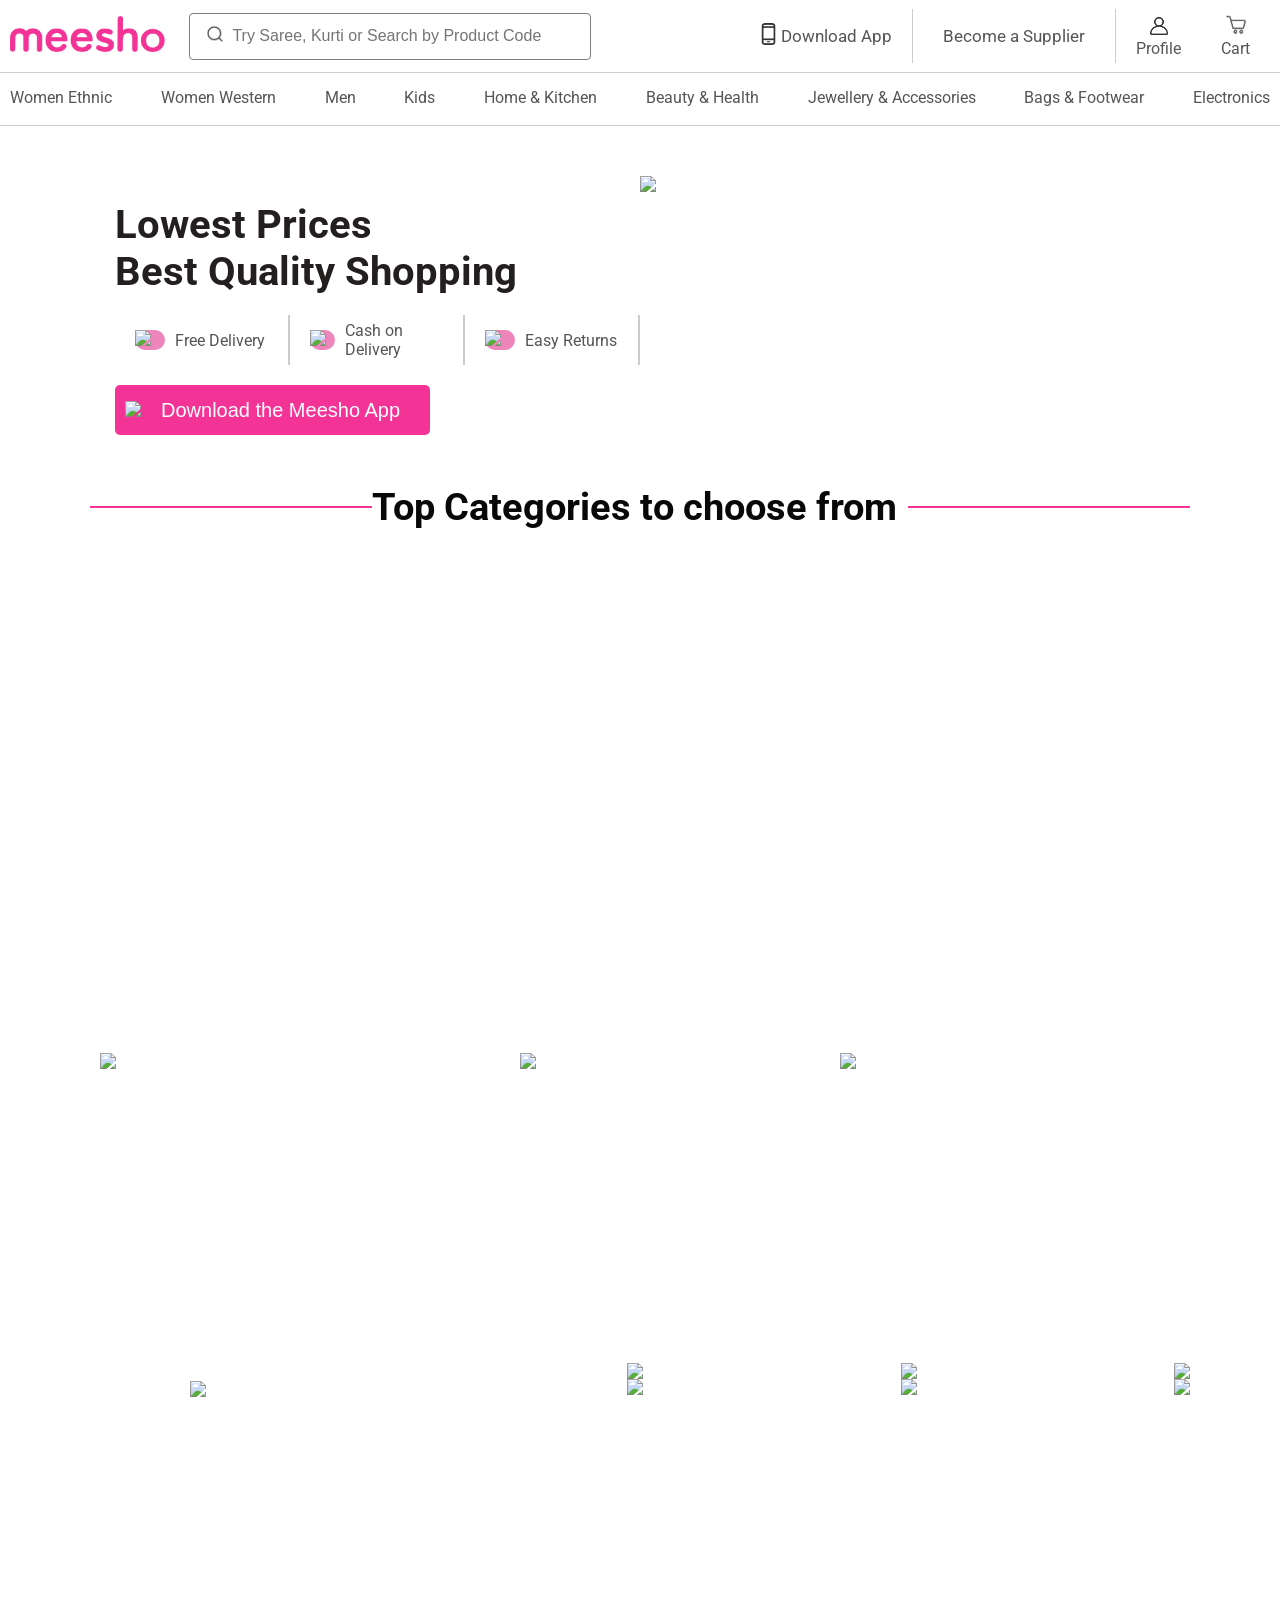
==== index.html @ bf09bd73 "code" ====
<!DOCTYPE html>
<html lang="en">

<head>
    <meta charset="UTF-8">
    <meta http-equiv="X-UA-Compatible" content="IE=edge">
    <meta name="viewport" content="width=device-width, initial-scale=1.0">
    <title>Online Shopping Site for Fashion, Electronics, Home & More | Meesho</title>
    <!--fevicon icon-->
    <link rel="icon" href="https://upload.wikimedia.org/wikipedia/commons/8/80/Meesho_Logo_Full.png" />
    <link rel="stylesheet" href="style.css" />
    <!--font awesome-->
    <link rel="stylesheet" href="https://cdnjs.cloudflare.com/ajax/libs/font-awesome/6.2.1/css/all.min.css"
        integrity="sha512-MV7K8+y+gLIBoVD59lQIYicR65iaqukzvf/nwasF0nqhPay5w/9lJmVM2hMDcnK1OnMGCdVK+iQrJ7lzPJQd1w=="
        crossorigin="anonymous" referrerpolicy="no-referrer" />
    <!--Google font-->
    <link rel="preconnect" href="https://fonts.googleapis.com">
    <link rel="preconnect" href="https://fonts.gstatic.com" crossorigin>
    <link href="https://fonts.googleapis.com/css2?family=Roboto:wght@300;400;500;700&display=swap" rel="stylesheet">

</head>

<body>
    <header class="header">
        <div class="headerLeft">
            <div class="logoContainer">
                <img src="./img/meesho.png" />
            </div>

            <!--seach box-->
            <div class="searchInputContainer">
                <div class="searchIcon">
                    <img src="./img/search.png" />
                </div>
                <form action="" id="inputForm">
                    <input type="text" placeholder="Try Saree, Kurti or Search by Product Code" class="inputSearch" />
                </form>
                <div class="inputCloseSearch">
                    <i class="fa-solid fa-xmark" id="closeSearch"></i>
                </div>

                <div class="searchRecentModal">
                    <h3>Recent Searches</h3>
                    <div class="listofRecent">

                    </div>
                </div>
            </div>
        </div>

        <div class="headerRight">
            <div class="downloadContainer">
                <div class="mobileIcon">
                    <img src="./img/mobile.png" />
                </div>
                <p>Download App</p>

                <div class="downloadHoverBtnContainer">
                    <h3>Download From</h3>

                    <a href="" class="downloadBtn">
                        <img src="https://images.meesho.com/images/pow/playstore-icon-big.webp" />
                    </a>
                    <a href="" class="downloadBtn">
                        <img src="https://images.meesho.com/images/pow/appstore-icon-big.webp" />
                    </a>
                </div>
            </div>

            <div class="becomeSupplierContainer">
                <p>Become a Supplier</p>
            </div>

            <div class="profileAndCart">
                <div class="profileContainer">
                    <div class="profileIcon">
                        <img src="./img/user.png" />
                    </div>
                    <p>Profile</p>
                </div>

                <div class="CartContainer">
                    <div class="CartIcon">
                        <img src="./img/cart.png" />
                    </div>
                    <p>Cart</p>
                </div>
            </div>
        </div>
    </header>

    <!--navigation-->
    <nav>
        <ul>
            <li>Women Ethnic
                <div class="subMenu">
                    <div id="womenEthic" class="submenuList">

                    </div>
                </div>
            </li>
            <li>Women Western
                <div class="subMenu">
                    <div id="womenWestern" class="submenuList">

                    </div>

                </div>
            </li>
            <li>Men
                <div class="subMenu">
                    <div id="men" class="submenuList">

                    </div>
                </div>
            </li>
            <li>Kids
                <div class="subMenu">
                    <div id="kids" class="submenuList">

                    </div>
                </div>
            </li>
            <li>Home & Kitchen
                <div class="subMenu">
                    <div id="HomeAndKitchen" class="submenuList">

                    </div>
                </div>
            </li>
            <li>Beauty & Health
                <div class="subMenu">
                    <div id="beautyAndHealth" class="submenuList">

                    </div>
                </div>
            </li>
            <li>Jewellery & Accessories
                <div class="subMenu">
                    <div id="JewelleryAndAccessories" class="submenuList">

                    </div>
                </div>
            </li>
            <li>Bags & Footwear
                <div class="subMenu">
                    <div id="BagsFootWarId" class="submenuList">

                    </div>
                </div>
            </li>
            <li>Electronics
                <div class="subMenu">
                    <div id="ElectronicsId" class="submenuList">

                    </div>
                </div>
            </li>
        </ul>

    </nav>

    <!--lowest prices-->
    <div class="lowestpriceContainer">
        <div class="lowestPrice_text">
            <h1>Lowest Prices </h1>
            <h1>Best Quality Shopping</h1>
            <div class="lowestPriceWhay">
                <div class="lowestPriceItem">
                    <div class="lowestPrice_icon">
                        <img src="https://images.meesho.com/images/pow/freeDelivery.svg"/>
                    </div>
                    <p>Free Delivery</p>
                </div>

                <div class="lowestPriceItem">
                    <div class="lowestPrice_icon">
                        <img src="https://images.meesho.com/images/pow/cod.svg"/>
                    </div>
                    <p>Cash on Delivery</p>
                </div>
                <div class="lowestPriceItem">
                    <div class="lowestPrice_icon">
                        <img src="https://images.meesho.com/images/pow/easyReturns.svg"/>
                    </div>
                    <p>Easy Returns</p>
                </div>
            </div>

            <button class="downloadApp_contianer">
                <div class="downloadAppIcon">
                    <img src="https://images.meesho.com/images/pow/playstoreSmallIcon.webp"/>
                </div>
                <p>Download the Meesho App</p>
            </button>

        </div>
        <div class="lowestPrice_image">
            <img src="https://images.meesho.com/images/marketing/1631722939962.webp" />
        </div>
    </div>


    <!--Top Categories to choose from-->
    <div class="topCategoriesFrom">
        <div class="topCategoriesHeading">
            <span class="horizontalLine"></span>
            <h1>Top Categories to choose from</h1>
            <span class="horizontalLine"></span>
        </div>
        <div class="topCategoreisImage">
            <img src="https://images.meesho.com/images/marketing/1649760442043.webp" />
            <img src="https://images.meesho.com/images/marketing/1649760423313.webp" />
            <img src="https://images.meesho.com/images/marketing/1649759799809.webp"/>
        </div>

        <div class="essentialContaienr">
            <img src="https://images.meesho.com/images/marketing/1664368165450.webp" class="essen-btn"/>

            <div class="essential_item">
                <img src="https://images.meesho.com/images/marketing/1649760808952.webp"/>
                <img src="https://images.meesho.com/images/marketing/1664364866805.webp"/>
            </div>

            <div class="essential_item">
                <img src="https://images.meesho.com/images/marketing/1649760703179.webp"/>
                <img src="https://images.meesho.com/images/marketing/1664364917657.webp"/>
            </div>

            <div class="essential_item">
                <img src="https://images.meesho.com/images/marketing/1649760786763.webp"/>
                <img src="https://images.meesho.com/images/marketing/1664364898513.webp"/>
            </div>

        </div>
    </div>

    



    <script src="script.js" type="module"></script>
</body>

</html>
---- style.css ----
*{
    box-sizing: border-box;
}
:root{
    --hoverTextColor:rgb(244, 51, 151);
    --textColor : rgb(87, 85, 85);
}


body{
    margin: 0;
    padding: 0;
    width: 100%;
    font-family: 'Roboto', sans-serif;
    color:var(--textColor);
}
img{
    width: 100%;
}
.header{
    height: 72px;
    outline: 1px solid #ccc;
    padding: 0px 10px;
    display: flex;
    align-items: center;
    justify-content: space-between;
    font-weight: 400;
}
.headerLeft,
.headerRight{
    display: flex;
    align-items: center;
}
.logoContainer{
    width: 155px;
}


.searchInputContainer{
    width: 400px;
    height: 45px;
    outline:1px solid rgb(126, 126, 126);
    display: flex;
    margin-left: 25px;
    border-radius: 3px;
    align-items: center;
    padding: 10px;
    position: relative;
}
.searchIcon{
    width: 20px;
    margin: 6px;
}
form{
    width: 100%;
}
.inputSearch{
    width: 100%;
    border:none;
    outline: none;
    font-size: 16px;
}
#closeSearch{
    display: none;
}


.searchRecentModal{
    position: absolute;
    bottom: 0;
    left:0;
    top:45px;
    background-color: white;
    height: 400px;
    width: 100%;
    display: none;
    padding: 15px;
    box-shadow: 0px 0px 5px rgba(0,0,0,0.3);
    z-index: 3;
}
.searchInputContainer:focus-within .searchRecentModal{
    display: block;
    background-color: white;
}
.recentIcon{
    width: 20px;
    margin-right: 10px;
}
.recentItem{
    display: flex;
    align-items: center;
    background-color: white;
}


/***right***/
.mobileIcon{
    width: 15px;
    margin: 5px;
}
.downloadContainer{
    display: flex;
    align-items: center;
    height: 100%;
    padding-right: 20px;
    position: relative;
}
.downloadContainer:hover{
    color:var(--hoverTextColor);
    cursor: pointer;
}
.downloadBtn{
    display: block;
    width: 180px;
    margin-top: 5px;
}
.downloadHoverBtnContainer{
    position: absolute;
    bottom: 0;
    top:40px;
    /* box-shadow: 0px 0px 5px rgba(0,0,0,0.3); */
    width: 200px;
    /* background-color: red; */
    display: none;
    height: 200px;
    padding: 10px;
    margin-left: -30px;
    color:var(--textColor);
    background: white;
    z-index: 2;
}
.downloadContainer:hover .downloadHoverBtnContainer,
.downloadContainer:focus .downloadHoverBtnContainer{
    display: block;
}

.downloadContainer p{
    margin:0;
    padding: 0;
    font-size: 17px;
}

.profileAndCart{
    display: flex;
    align-items: center;
    
}
.profileAndCart:hover,
.profileAndCart:focus{
    color: var(--hoverTextColor);
}

.profileIcon,
.CartIcon{
    width: 20px;
}
.profileAndCart p{
    margin:0;
    padding: 0;
}
.profileContainer,
.CartContainer{
    padding: 0px 20px;
    display: flex;
    justify-content: center;
    align-items: center;
    flex-direction: column;
}

.becomeSupplierContainer{
    padding: 0px 30px;
    border-left: 1.5px solid #ccc;
    border-Right: 1.5px solid #ccc;
    font-size: 17px;
}

/**navigation css ***/
nav{
    width: 100%;
    border-bottom: 1px solid #ccc;
    height: 54px;
    
}
nav ul{
    padding: 0;
    list-style: none;
    display: flex;
    justify-content: space-between;
    align-items: center;
    padding: 0px 10px;
    height: 100%;
    margin: 0; 
    position: relative;
}
nav ul li{
    height: 100%;
    display: flex;
    align-items: center;
    margin: 0;
    /* background-color: red; */
    border-bottom: 2px solid transparent;
    cursor: pointer; 
    
}
nav ul li:hover{
    color:var(--hoverTextColor);
    border-bottom: 4px solid var(--hoverTextColor);
}


/**module box submenu***/
.subMenu{
    position: absolute;
    /* height: 400px; */
    top:51px;
    left: 0;
    right: 0;
    background-color: white;
    border: 1px solid #ccc;
    box-sizing: border-box;
    display: none;
    margin: 0px 10px;
    box-shadow: 1px 1px 3px rgba(0,0,0,0.3);
    padding: 20px;
}

nav ul li:hover .subMenu{
    display: block;
}

.subMenu p{
    color:var(--textColor)

}
.submenuList{
    display: flex;

}
.column{
    margin-right: 40px;
}



/**********************lowest price*************************/
.lowestpriceContainer{
    display: flex;
    margin:50px auto;
    max-width: 1100px;
    /* background-color: red; */
}
.lowestpriceContainer h1{
    font-size: 40px;
    margin: 0;
    color:rgb(36, 31, 31);
}
.lowestPrice_text{
    width: 50%;
    padding: 25px 0 0 25px;
}
.lowestPrice_image{
    width: 50%;
}
.lowestPrice_icon{
    width: 30px;
    border-radius: 40px;
    background-color: rgb(238, 133, 187);   
}
.lowestPriceWhay{
    display: flex;
    height: 50px;
    margin: 20px 0;
}
.lowestPriceItem{
    padding:  0 20px;
    width: 100%;
    display: flex;
    align-items: center;
    border-right: 2px solid #ccc;
}
.lowestPriceItem p{
    padding-left: 10px;
}
.downloadApp_contianer{
    display: flex;
    align-items: center;
    font-size: 20px;
    height: 50px;
    background-color: var(--hoverTextColor);
    border:none;
    outline: none;
    padding: 0 10px;
    border-radius: 5px;
    color:white;
}
.downloadApp_contianer p{
    padding: 0px 20px;
}



/*topCategoriesFrom*/
.topCategoriesFrom{
    width: 1100px;
    margin: auto;
}
.topCategoriesHeading{
    display: flex;
    align-items: center;
    
}
.horizontalLine{
    padding: 1px;
    background-color: var(--hoverTextColor);
    width:50%;
}
.topCategoriesHeading h1{   
    width: max-content;
    width: 1050px;
    color:rgb(8, 8, 8);
    font-size: 38px;
    margin: 0;
}
.topCategoreisImage{
    width: 100%;
    height: 500px;
    background-image: url("https://images.meesho.com/images/marketing/1649759774600.jpg");
    background-repeat: no-repeat;
    margin-top: 50px;
    display: flex;
    align-items: flex-end;
}
.topCategoreisImage img{
    max-width: 300px;
    margin: 10px;
    bottom: 0;
}
.topCategoreisImage img:first-child{
    max-width: 400px;
}

/****/
.essentialContaienr{
    width: 100%;
    height: 500px;
    background-color: 400px;
    margin-top: 50px;
    background-image: url("https://images.meesho.com/images/marketing/1664343269674.jpg");
    background-repeat: no-repeat;
    display: flex;
    align-items: center;
    justify-content: space-between;
}
.essentialContaienr img{
    max-width: 180px;
}


.essential_item{
    max-width: 250px;
    display: flex;
    flex-direction: column;
    align-items: center;
}
.essen-btn{
    margin-left: 100px;
    margin-top: 20px    ;
}
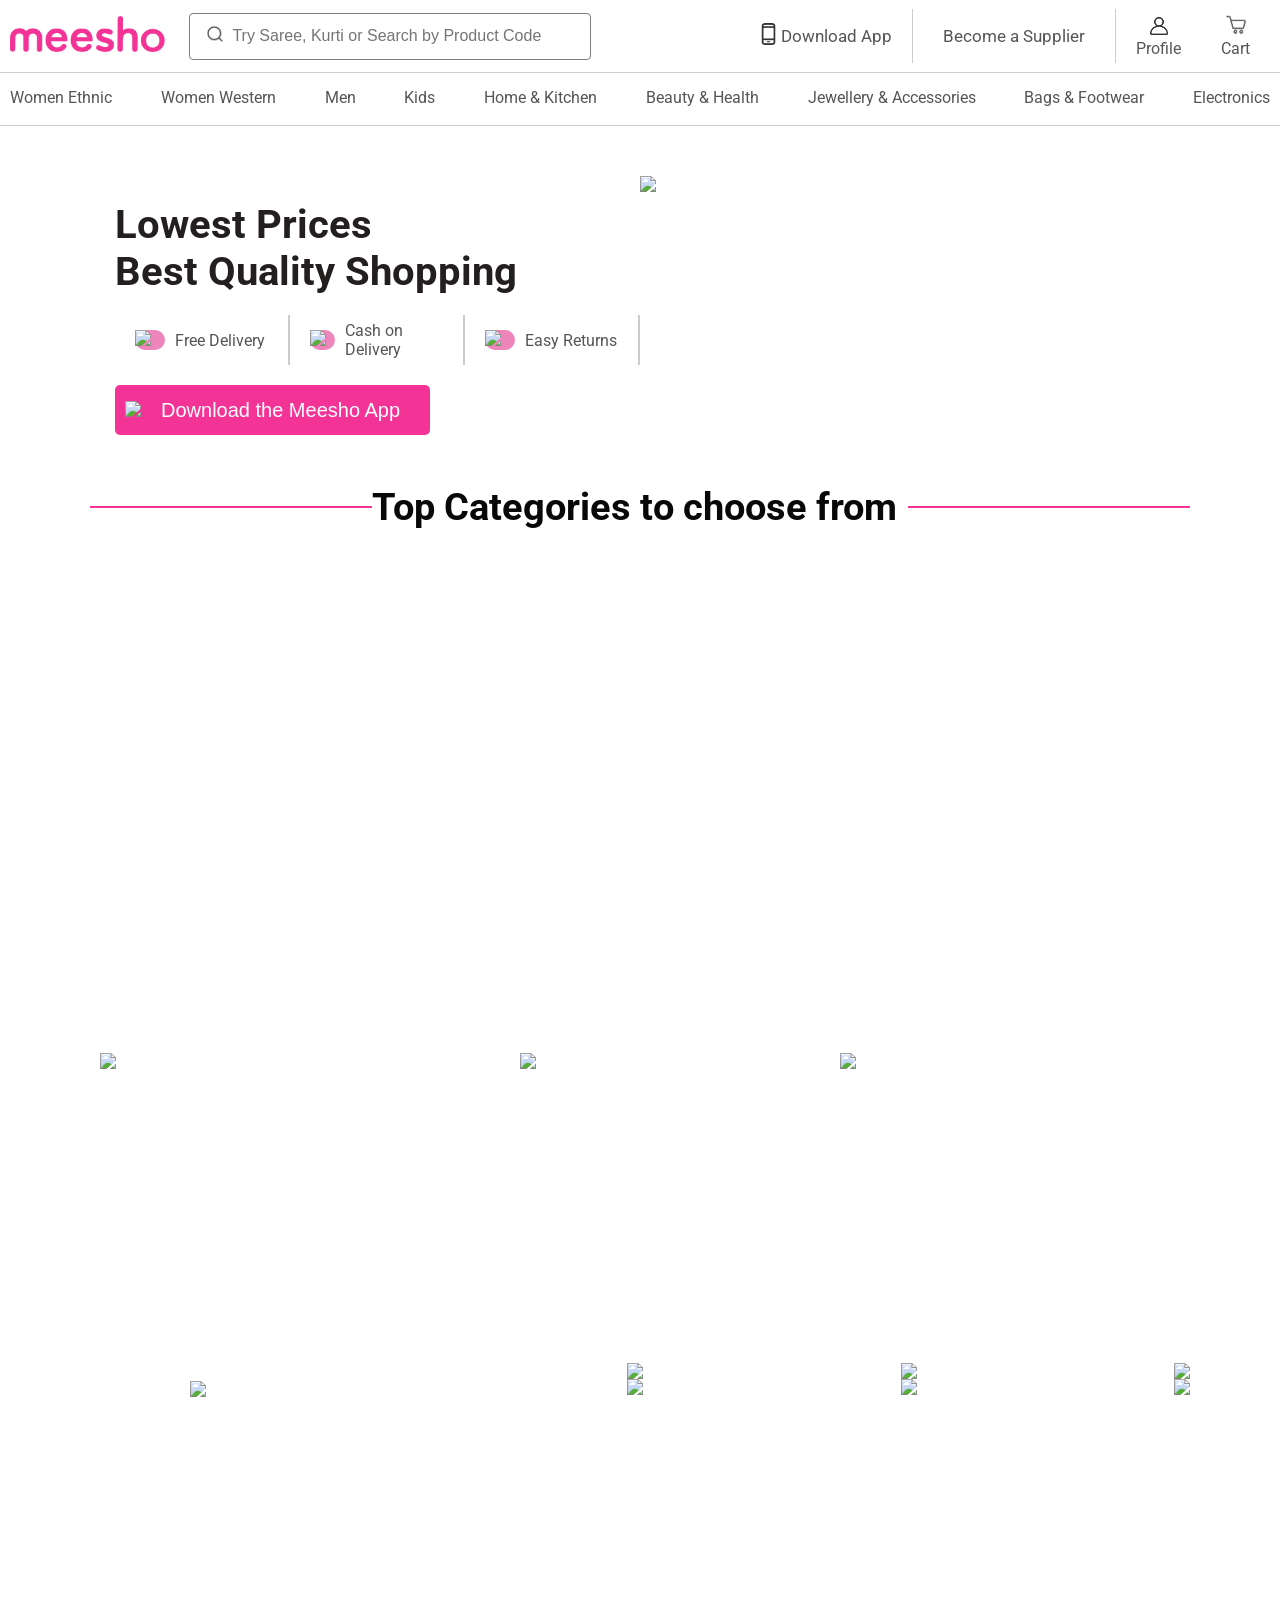
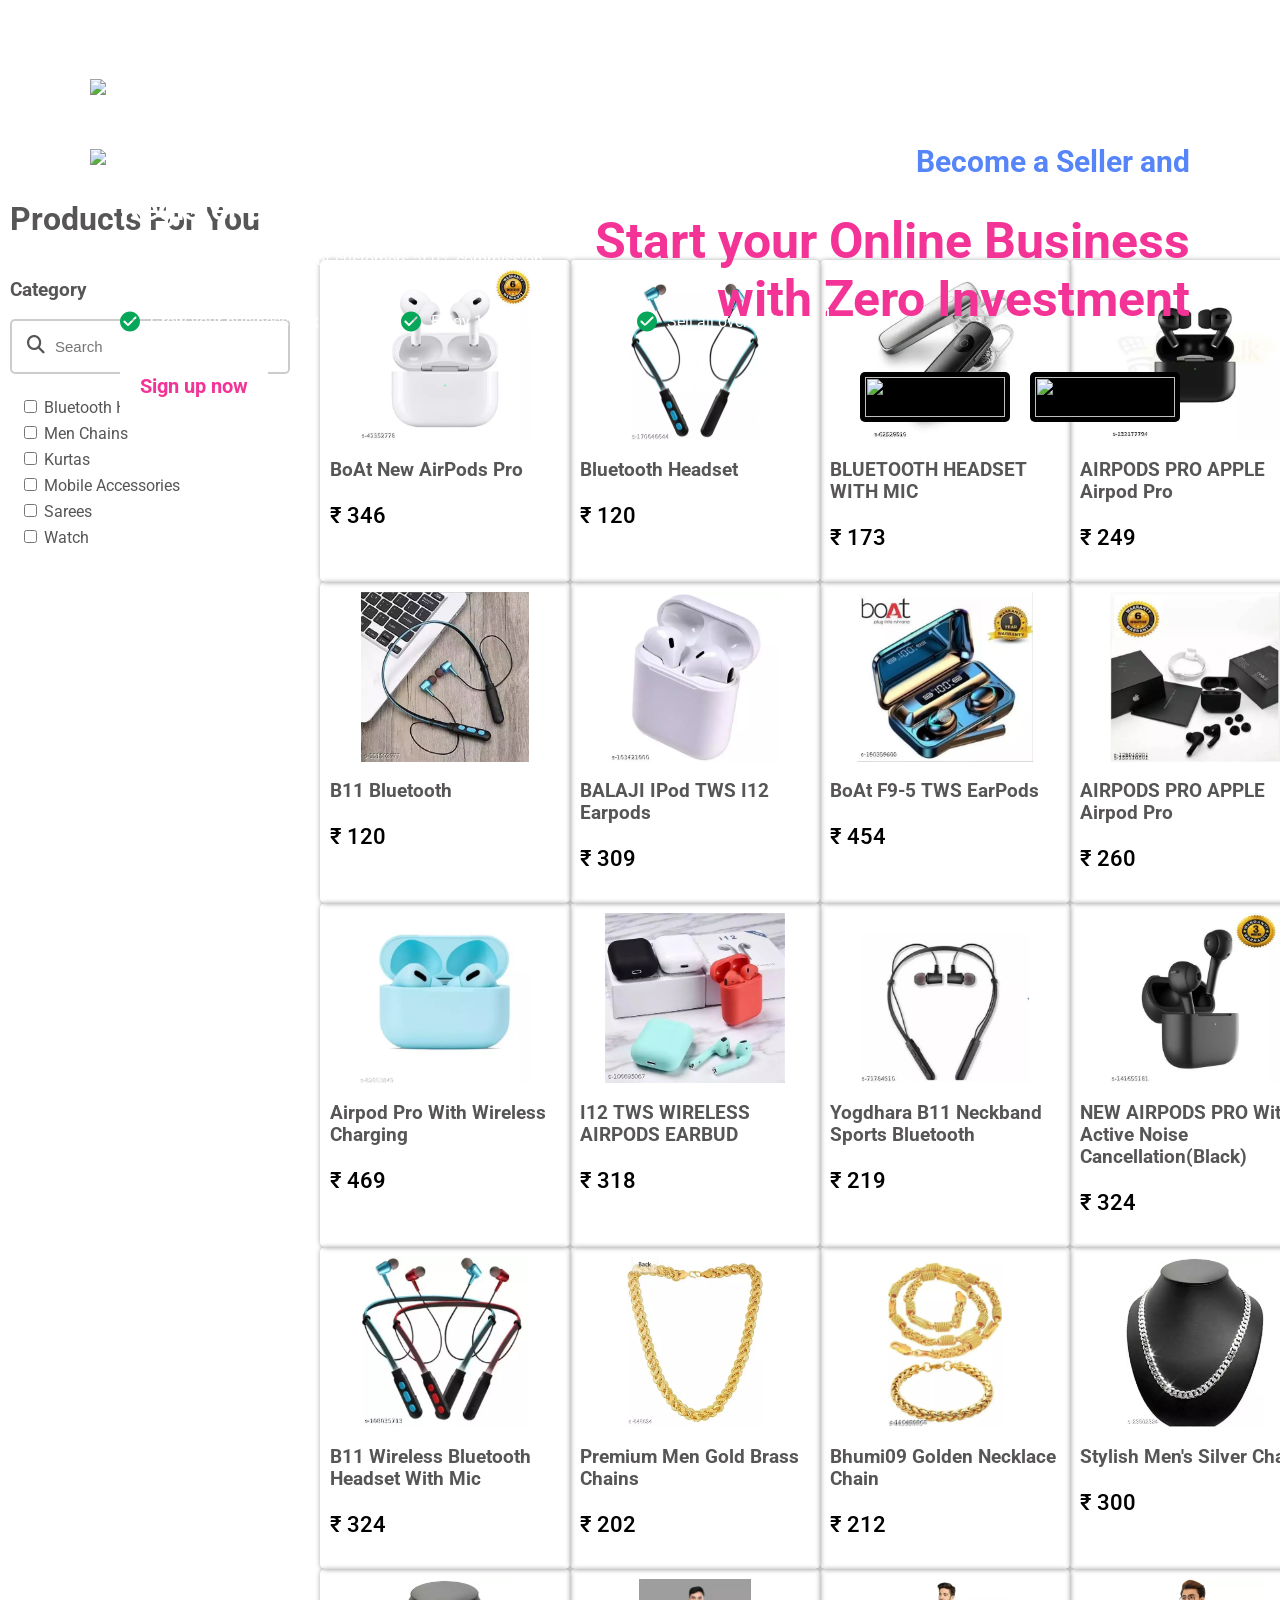
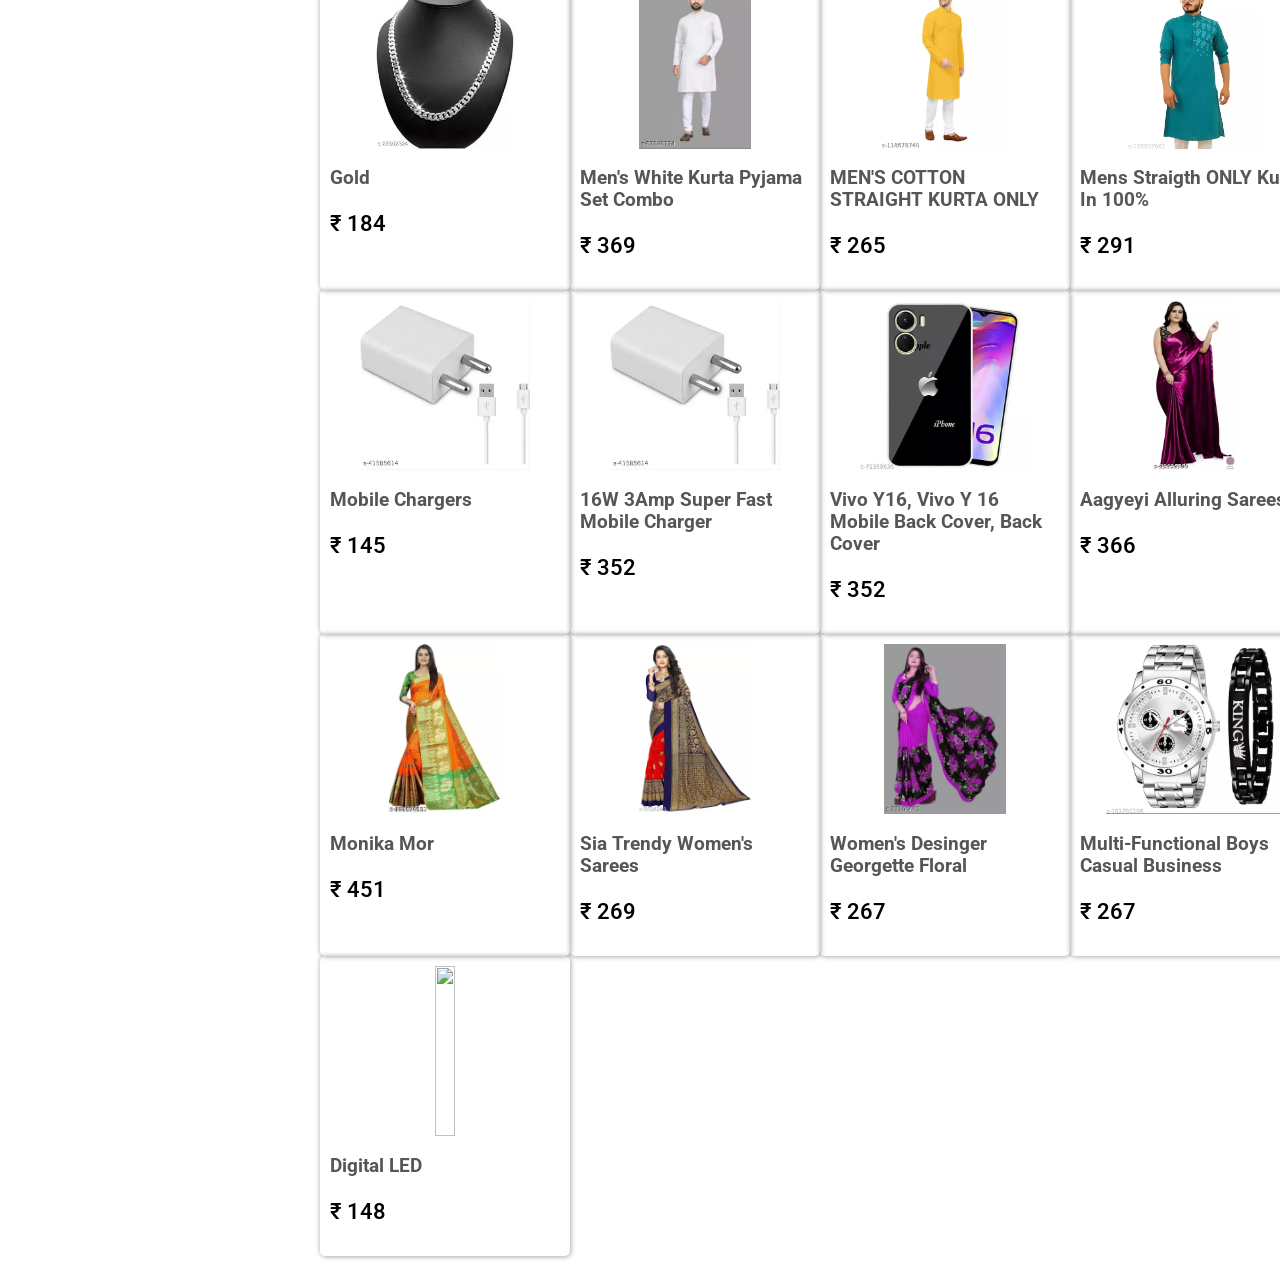
==== commit 5008d750: "Add files via upload" ====
--- a/index.html
+++ b/index.html
@@ -168,20 +168,20 @@
             <div class="lowestPriceWhay">
                 <div class="lowestPriceItem">
                     <div class="lowestPrice_icon">
-                        <img src="https://images.meesho.com/images/pow/freeDelivery.svg"/>
+                        <img src="https://images.meesho.com/images/pow/freeDelivery.svg" />
                     </div>
                     <p>Free Delivery</p>
                 </div>
 
                 <div class="lowestPriceItem">
                     <div class="lowestPrice_icon">
-                        <img src="https://images.meesho.com/images/pow/cod.svg"/>
+                        <img src="https://images.meesho.com/images/pow/cod.svg" />
                     </div>
                     <p>Cash on Delivery</p>
                 </div>
                 <div class="lowestPriceItem">
                     <div class="lowestPrice_icon">
-                        <img src="https://images.meesho.com/images/pow/easyReturns.svg"/>
+                        <img src="https://images.meesho.com/images/pow/easyReturns.svg" />
                     </div>
                     <p>Easy Returns</p>
                 </div>
@@ -189,7 +189,7 @@
 
             <button class="downloadApp_contianer">
                 <div class="downloadAppIcon">
-                    <img src="https://images.meesho.com/images/pow/playstoreSmallIcon.webp"/>
+                    <img src="https://images.meesho.com/images/pow/playstoreSmallIcon.webp" />
                 </div>
                 <p>Download the Meesho App</p>
             </button>
@@ -211,31 +211,126 @@
         <div class="topCategoreisImage">
             <img src="https://images.meesho.com/images/marketing/1649760442043.webp" />
             <img src="https://images.meesho.com/images/marketing/1649760423313.webp" />
-            <img src="https://images.meesho.com/images/marketing/1649759799809.webp"/>
+            <img src="https://images.meesho.com/images/marketing/1649759799809.webp" />
         </div>
 
         <div class="essentialContaienr">
-            <img src="https://images.meesho.com/images/marketing/1664368165450.webp" class="essen-btn"/>
+            <img src="https://images.meesho.com/images/marketing/1664368165450.webp" class="essen-btn" />
 
             <div class="essential_item">
-                <img src="https://images.meesho.com/images/marketing/1649760808952.webp"/>
-                <img src="https://images.meesho.com/images/marketing/1664364866805.webp"/>
+                <img src="https://images.meesho.com/images/marketing/1649760808952.webp" />
+                <img src="https://images.meesho.com/images/marketing/1664364866805.webp" />
             </div>
 
             <div class="essential_item">
-                <img src="https://images.meesho.com/images/marketing/1649760703179.webp"/>
-                <img src="https://images.meesho.com/images/marketing/1664364917657.webp"/>
+                <img src="https://images.meesho.com/images/marketing/1649760703179.webp" />
+                <img src="https://images.meesho.com/images/marketing/1664364917657.webp" />
             </div>
 
             <div class="essential_item">
-                <img src="https://images.meesho.com/images/marketing/1649760786763.webp"/>
-                <img src="https://images.meesho.com/images/marketing/1664364898513.webp"/>
-            </div>
-
-        </div>
+                <img src="https://images.meesho.com/images/marketing/1649760786763.webp" />
+                <img src="https://images.meesho.com/images/marketing/1664364898513.webp" />
+            </div>
+
+        </div>
+
+
+        <div class="becomesellerBanner_Container">
+            <img src="https://images.meesho.com/images/pow/downloadBannerDesktop.webp" class="becomesellerBanner" />
+            <div class="becomeSeller_Content">
+                <div class="becomeSeller_content_content">
+                    <h2>Become a Seller and </h2>
+                    <h1>Start your Online Business
+                        with Zero Investment</h1>
+                    <div class=" becomerSeller_appDownload_container">
+                        <a href="#" class="becomerSeller_appDownload">
+                            <img src="https://images.meesho.com/images/pow/playstoreIcon.webp" />
+                        </a>
+                        <a href="#" class="becomerSeller_appDownload">
+                            <img src="https://images.meesho.com/images/pow/appstoreIcon.webp" />
+                        </a>
+                    </div>
+                </div>
+            </div>
+        </div>
+
+        <div class="meesho_supper_container">
+            <img src="https://images.meesho.com/images/pow/supplyBannerDesktop.webp" />
+            <div class="meesho_supper_container_content">
+                <div class="meesho_supper_container_content_content">
+                    <h1>Register as a Meesho Supplier</h1>
+                    <p>Sell your products to crores of customers at 0% commission</p>
+                    <div class="meesho-suppliear_benifit_container">
+                        <div class="meesho_supper_benifit">
+                            <img class="meeesho_benifit_image"
+                                src="[data-uri]" />
+                            <p>Grow your business 10x</p>
+                        </div>
+                        <div class="meesho_supper_benifit">
+                            <img class="meeesho_benifit_image"
+                                src="[data-uri]" />
+                            <p>Enjoy 100% Profit</p>
+                        </div>
+                        <div class="meesho_supper_benifit">
+                            <img class="meeesho_benifit_image"
+                                src="[data-uri]" />
+                            <p>Sell all over India</p>
+                        </div>
+                    </div>
+                    <a href="#" class="signup_btn_now">Sign up now</a>
+                </div>
+            </div>
+        </div>
+
     </div>
 
-    
+
+    <!--Products For You-->
+    <div class="Product_container_You">
+        <h1 >Products For You</h1>
+        <div class="product_container_you_content">
+            <aside class="product_category_you_aside">
+                <h3>Category</h3>
+                <div class="search_category_input">
+                    <i class="fa-solid fa-magnifying-glass"></i>
+                    <input type="text" placeholder="Search"/>
+                </div>
+                <div class="display_Category_list">
+                    <label for="bluetooth" >
+                        <input type="checkbox" id="bluetooth"/>
+                        <span>bluetooth Headset</span>
+                    </label>
+                    <label for="chains">
+                        <input type="checkbox" id="chains"/>
+                        <span>Men Chains</span>
+                    </label>
+                    <label for="kurtas">
+                        <input type="checkbox" id="kurtas"/>
+                        <span>Kurtas</span>
+                    </label>
+                    <label for="accessories">
+                        <input type="checkbox" id="accessories"/>
+                        <span>Mobile Accessories</span>
+                    </label>
+                    <label for="sarees">
+                        <input type="checkbox" id="sarees"/>
+                        <span>sarees</span>
+                    </label>
+                    <label for="watch">
+                        <input type="checkbox" id="watch"/>
+                        <span>watch</span>
+                    </label>
+                </div>
+                
+            </aside>
+            <main class="product_category_display" id="product_category_displayId">
+                <--render product--->
+            </main>
+        </div>
+    </div>
+
+
+
 
 
 
--- a/style.css
+++ b/style.css
@@ -365,4 +365,175 @@
 .essen-btn{
     margin-left: 100px;
     margin-top: 20px    ;
+}
+
+/********************************becomesellerBanner_Container*******************/
+.becomesellerBanner_Container{
+    margin: 50px 0px;
+    position: relative;
+
+}
+.becomesellerBanner_Container img{
+    width: 100%;
+}
+.becomeSeller_Content{
+    position: absolute;
+    top:0;
+    right: 0;
+    width: 100%;
+    padding: 40px 0px;
+}
+.becomeSeller_content_content{
+    display: flex;
+    flex-direction: column;
+    align-items: flex-end;
+}
+.becomerSeller_appDownload{
+    position: relative;
+    width: 150px;
+    height: 50px;
+    background-color: black;
+    margin: 10px;
+    padding: 5px;
+    border-radius: 5px;
+}
+.becomerSeller_appDownload img{
+    width: 100%;
+    height: 100%;
+    background-color: black;
+}
+.becomeSeller_content_content h2{
+    color:rgb(85, 133, 248) ;
+    font-size: 30px;
+    margin-bottom: 0;
+}
+.becomeSeller_content_content h1{
+    color: var(--hoverTextColor);
+    font-size: 50px;
+    width: 60%;
+    text-align: right;
+}
+.becomerSeller_appDownload_container{
+    display: flex;
+}
+
+
+/*****************meesho_supper_container***************************/
+.meeesho_benifit_image{
+    width: 20px;
+    margin-right: 10px;
+}
+.meesho_supper_benifit{
+    display: flex;
+    align-items: center;
+    padding: 0px 40px;
+    border-right: 2px solid white;
+    height: 25px;
+}
+.meesho_supper_benifit:first-child{
+    padding: 0;
+    padding-right: 40px;
+}
+.meesho-suppliear_benifit_container{
+    display: flex;
+    align-items: center;
+    margin: 40px 0px;
+}
+.meesho_supper_container{
+    position: relative;
+}
+.meesho_supper_container_content{
+    position: absolute;
+    top: 0;
+    padding: 20px 30px;
+    color:white;
+}
+.signup_btn_now{
+    background-color: white;
+    color:var(--hoverTextColor);
+    font-size: 20px;
+    font-weight: bold;
+    padding: 15px 20px;
+    box-sizing: border-box;
+    text-decoration: none;
+    border-radius: 5px;
+}
+
+.Product_container_You{
+    min-height: 500px;
+    /* background-color: #ccc; */
+    padding: 10px;
+}
+.product_container_you_content{
+    display: grid;
+    grid-template-columns: 280px 1fr;
+    height: 100%;
+    gap:30px;
+}
+.product_category_you_aside{
+    /* background-color: red; */
+    height: 100%;
+}
+.product_category_display{
+    /* background-color: green; */
+    height: 100%;
+    display: grid;
+    grid-template-columns: repeat(4,minmax(250px,1fr));
+}
+.search_category_input{
+    display: flex;
+    padding: 15px;
+    font-size: 18px;
+    border:2px solid #ccc;
+    border-radius: 5px;
+}
+.search_category_input input{
+    font-size: 18px;
+    width: 100%;
+    background-color: transparent;
+    border:none;
+    outline: none;
+    padding: 0px 10px;
+}
+.search_category_input input::placeholder{
+    font-size: 15px;
+}
+.display_Category_list{
+    padding: 20px 10px;
+    display: flex;
+    flex-direction: column;
+}
+.display_Category_list label{
+    margin: 3px 0px;
+    text-transform: capitalize;
+}
+
+
+.productCard{
+    max-width: 250px;
+    padding: 10px;
+    box-shadow: -1px -1px 5px rgba(0,0,0,0.1),
+    1px 1px 5px rgba(0,0,0,0.3);
+    border-radius: 5px;
+    cursor: pointer;
+}
+.product_image{
+    display: flex;
+    
+    justify-content: center;
+    align-items: center;
+    flex-direction: column;
+}
+.product_image img{
+    /* width: 200px; */
+    width: fit-content;
+    height: 170px;
+}
+.product_price{
+    font-weight: 550;
+    font-size: 22px;
+    color:black;
+}
+.product_name{
+    text-transform: capitalize;
 }
